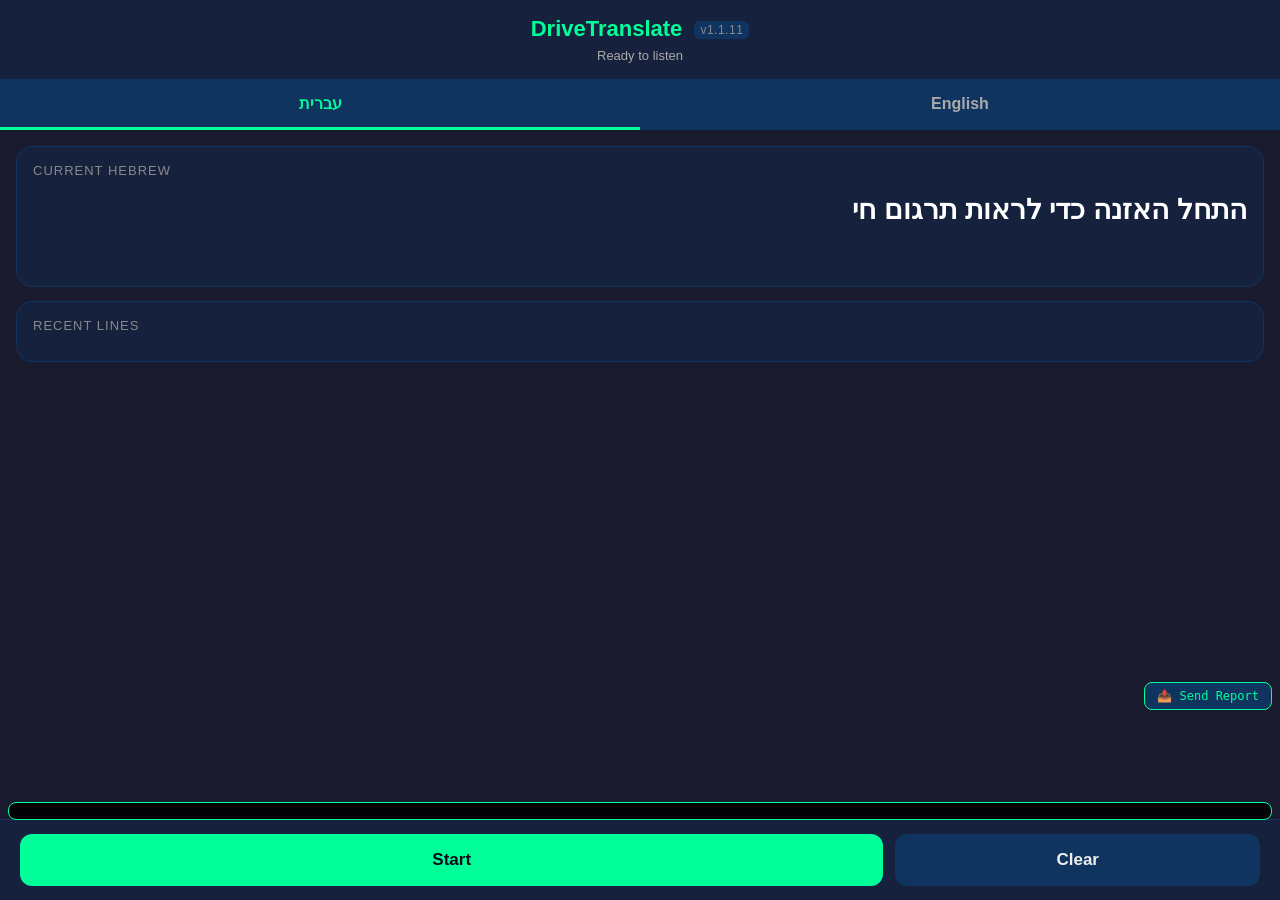
==== docs/index.html @ 8ceed7fc "[Chore]: Remove zombie-recognizer watchdog The watchdog was added to diagnose a suspected silent-sta" ====
<!DOCTYPE html>
<html lang="en">
<head>
    <meta charset="UTF-8">
    <meta name="viewport" content="width=device-width, initial-scale=1.0, maximum-scale=1.0, user-scalable=no">
    <meta name="apple-mobile-web-app-capable" content="yes">
    <meta name="apple-mobile-web-app-status-bar-style" content="black-translucent">
    <meta name="theme-color" content="#1a1a2e">
    <title>DriveTranslate</title>
    <link rel="manifest" href="manifest.json">
    <link rel="apple-touch-icon" href="icon-192.png">
    <link rel="stylesheet" href="style.css">
</head>
<body>
    <header>
        <h1>DriveTranslate <span class="version">v1.1.11</span></h1>
        <div id="status" class="status idle">Ready to listen</div>
    </header>

    <nav class="tabs">
        <button class="tab active" data-tab="hebrew">עברית</button>
        <button class="tab" data-tab="english">English</button>
    </nav>

    <main>
        <!-- Hebrew tab -->
        <section class="tab-content active" id="tab-hebrew">
            <div class="card">
                <h2>Current Hebrew</h2>
                <div id="current-hebrew" class="live-text rtl" dir="rtl">
                    התחל האזנה כדי לראות תרגום חי
                </div>
            </div>
            <div class="card">
                <h2>Recent Lines</h2>
                <div id="history-hebrew" class="history rtl" dir="rtl"></div>
            </div>
        </section>

        <!-- English tab -->
        <section class="tab-content" id="tab-english">
            <div class="card">
                <h2>Current English</h2>
                <div id="current-english" class="live-text">
                    Start listening to see the live transcript
                </div>
            </div>
            <div class="card">
                <h2>Recent Lines</h2>
                <div id="history-english" class="history"></div>
            </div>
        </section>
    </main>

    <footer>
        <button id="btn-toggle" class="btn-primary">Start</button>
        <button id="btn-clear" class="btn-secondary">Clear</button>
    </footer>

    <div id="debug-box" class="debug-box"></div>
    <button id="btn-send-report" class="btn-debug-report">📤 Send Report</button>

    <script src="app.js"></script>
</body>
</html>
---- docs/style.css ----
/* Reset */
* { box-sizing: border-box; margin: 0; padding: 0; }

body {
    font-family: -apple-system, BlinkMacSystemFont, 'Segoe UI', sans-serif;
    background: #1a1a2e;
    color: #eee;
    min-height: 100vh;
    display: flex;
    flex-direction: column;
    overflow-x: hidden;
    -webkit-user-select: none;
    user-select: none;
}

header {
    padding: 16px 20px;
    background: #16213e;
    border-bottom: 1px solid #0f3460;
    text-align: center;
}

header h1 {
    color: #0f9;
    font-size: 22px;
    margin-bottom: 6px;
}

.version {
    font-size: 12px;
    color: #888;
    font-weight: 400;
    vertical-align: middle;
    margin-left: 6px;
    padding: 2px 6px;
    background: #0f3460;
    border-radius: 6px;
    letter-spacing: 0.5px;
}

.status {
    font-size: 13px;
    color: #aaa;
    transition: color 0.2s;
}

.status.listening { color: #0f9; }
.status.error { color: #f55; }
.status.preparing { color: #ff5; }

.tabs {
    display: flex;
    background: #0f3460;
}

.tab {
    flex: 1;
    padding: 14px;
    background: transparent;
    border: none;
    color: #aaa;
    font-size: 16px;
    font-weight: 600;
    cursor: pointer;
    border-bottom: 3px solid transparent;
    transition: all 0.2s;
}

.tab.active {
    color: #0f9;
    border-bottom-color: #0f9;
}

main {
    flex: 1;
    padding: 16px;
    overflow-y: auto;
    -webkit-overflow-scrolling: touch;
}

.tab-content { display: none; }
.tab-content.active { display: block; }

.card {
    background: #16213e;
    border-radius: 16px;
    padding: 16px;
    margin-bottom: 14px;
    border: 1px solid #0f3460;
}

.card h2 {
    color: #888;
    font-size: 13px;
    font-weight: 500;
    text-transform: uppercase;
    letter-spacing: 1px;
    margin-bottom: 12px;
}

.live-text {
    font-size: 28px;
    font-weight: 600;
    line-height: 1.4;
    min-height: 80px;
    color: #fff;
    word-wrap: break-word;
}

.current-line {
    padding: 6px 0;
    border-bottom: 1px dashed #0f3460;
}

.current-line:last-child {
    border-bottom: none;
    color: #0f9;
}

.debug-box {
    position: fixed;
    bottom: 80px;
    left: 8px;
    right: 8px;
    background: rgba(0, 0, 0, 0.85);
    color: #0f9;
    font-family: monospace;
    font-size: 11px;
    padding: 8px;
    border-radius: 8px;
    border: 1px solid #0f9;
    max-height: 100px;
    overflow-y: auto;
    z-index: 9999;
    white-space: pre-wrap;
    pointer-events: none;
}

.btn-debug-report {
    position: fixed;
    bottom: 190px;
    right: 8px;
    background: #0f3460;
    color: #0f9;
    border: 1px solid #0f9;
    border-radius: 8px;
    padding: 6px 12px;
    font-size: 12px;
    font-family: monospace;
    z-index: 9999;
    cursor: pointer;
}
.btn-debug-report:active {
    background: #0f9;
    color: #0a0a1a;
}

.live-text.rtl {
    text-align: right;
    font-family: 'SF Hebrew', 'Arial Hebrew', sans-serif;
}

.history {
    max-height: 50vh;
    overflow-y: auto;
}

.history.rtl { text-align: right; }

.history-item {
    padding: 12px 0;
    border-bottom: 1px solid #0f3460;
    font-size: 18px;
    line-height: 1.4;
    color: #ccc;
}

.history-item:last-child { border-bottom: none; }

.history-item.rtl {
    font-family: 'SF Hebrew', 'Arial Hebrew', sans-serif;
}

footer {
    padding: 14px 20px;
    background: #16213e;
    border-top: 1px solid #0f3460;
    display: flex;
    gap: 12px;
    padding-bottom: max(14px, env(safe-area-inset-bottom));
}

.btn-primary, .btn-secondary {
    flex: 1;
    padding: 16px;
    border: none;
    border-radius: 12px;
    font-size: 17px;
    font-weight: 600;
    cursor: pointer;
    transition: all 0.2s;
}

.btn-primary {
    background: #0f9;
    color: #0a0a1a;
}

.btn-primary.listening {
    background: #f55;
    color: #fff;
}

.btn-secondary {
    background: #0f3460;
    color: #eee;
    flex: 0.4;
}

.btn-primary:active, .btn-secondary:active {
    transform: scale(0.97);
}
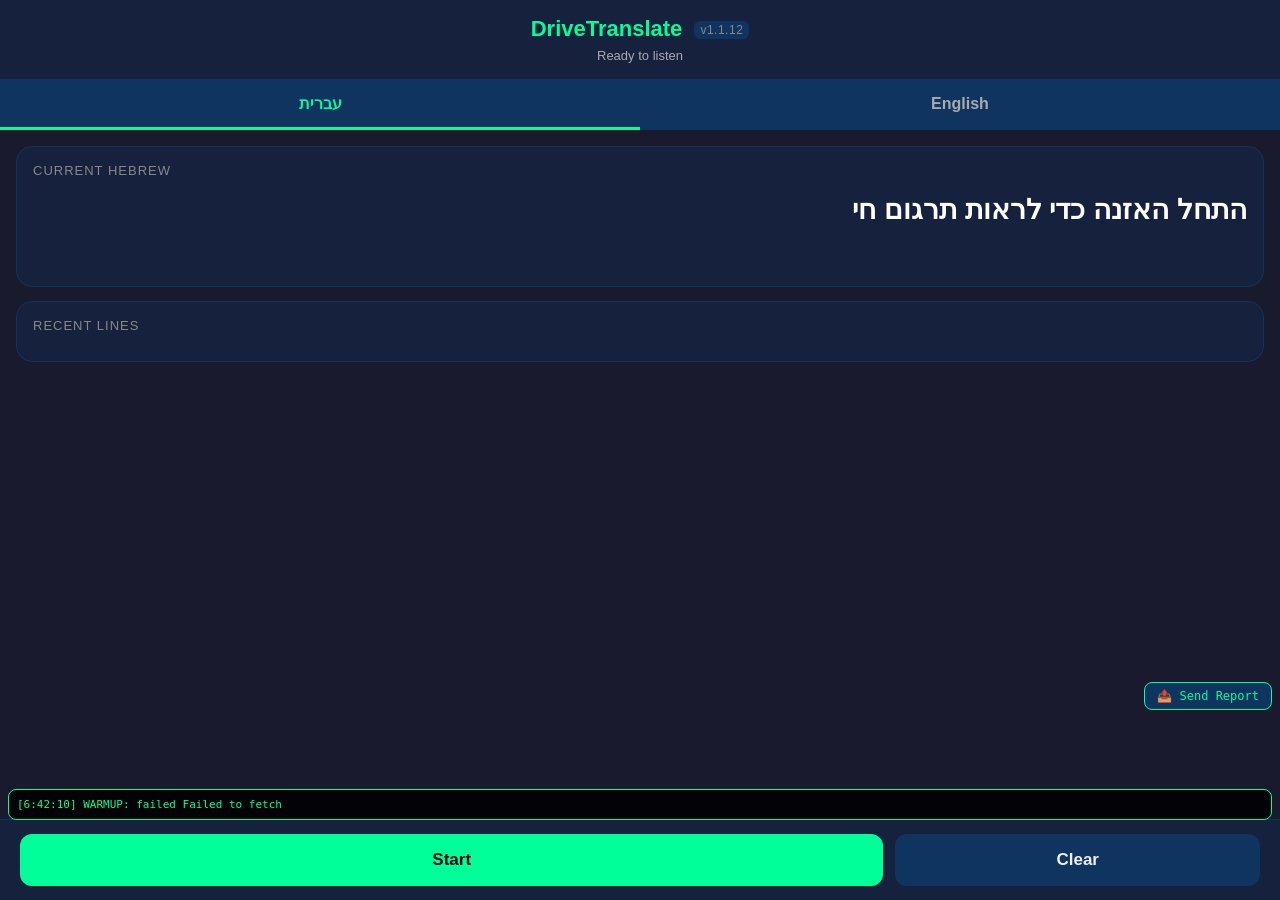
==== commit 2da3d188: "[Feat]: Pre-warm Cloudflare Worker connection on page load On page load, the app sends a fire-and-fo" ====
--- a/docs/index.html
+++ b/docs/index.html
@@ -13,7 +13,7 @@
 </head>
 <body>
     <header>
-        <h1>DriveTranslate <span class="version">v1.1.11</span></h1>
+        <h1>DriveTranslate <span class="version">v1.1.12</span></h1>
         <div id="status" class="status idle">Ready to listen</div>
     </header>
 
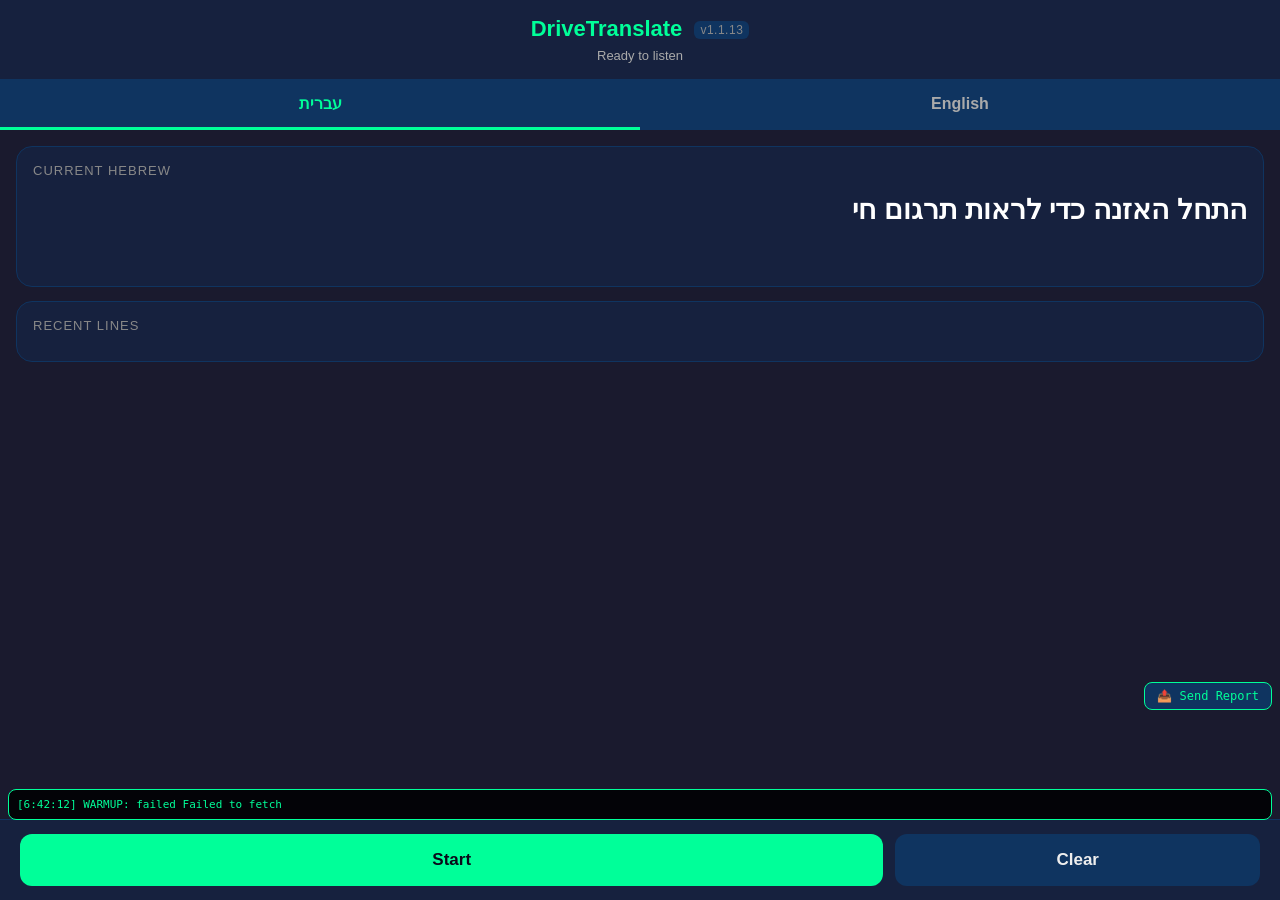
==== commit fa761730: "[Fix]: Remove recognizer restart and 5-word chunking (audio-loss regression) The stop()->restart cyc" ====
--- a/docs/index.html
+++ b/docs/index.html
@@ -13,7 +13,7 @@
 </head>
 <body>
     <header>
-        <h1>DriveTranslate <span class="version">v1.1.12</span></h1>
+        <h1>DriveTranslate <span class="version">v1.1.13</span></h1>
         <div id="status" class="status idle">Ready to listen</div>
     </header>
 
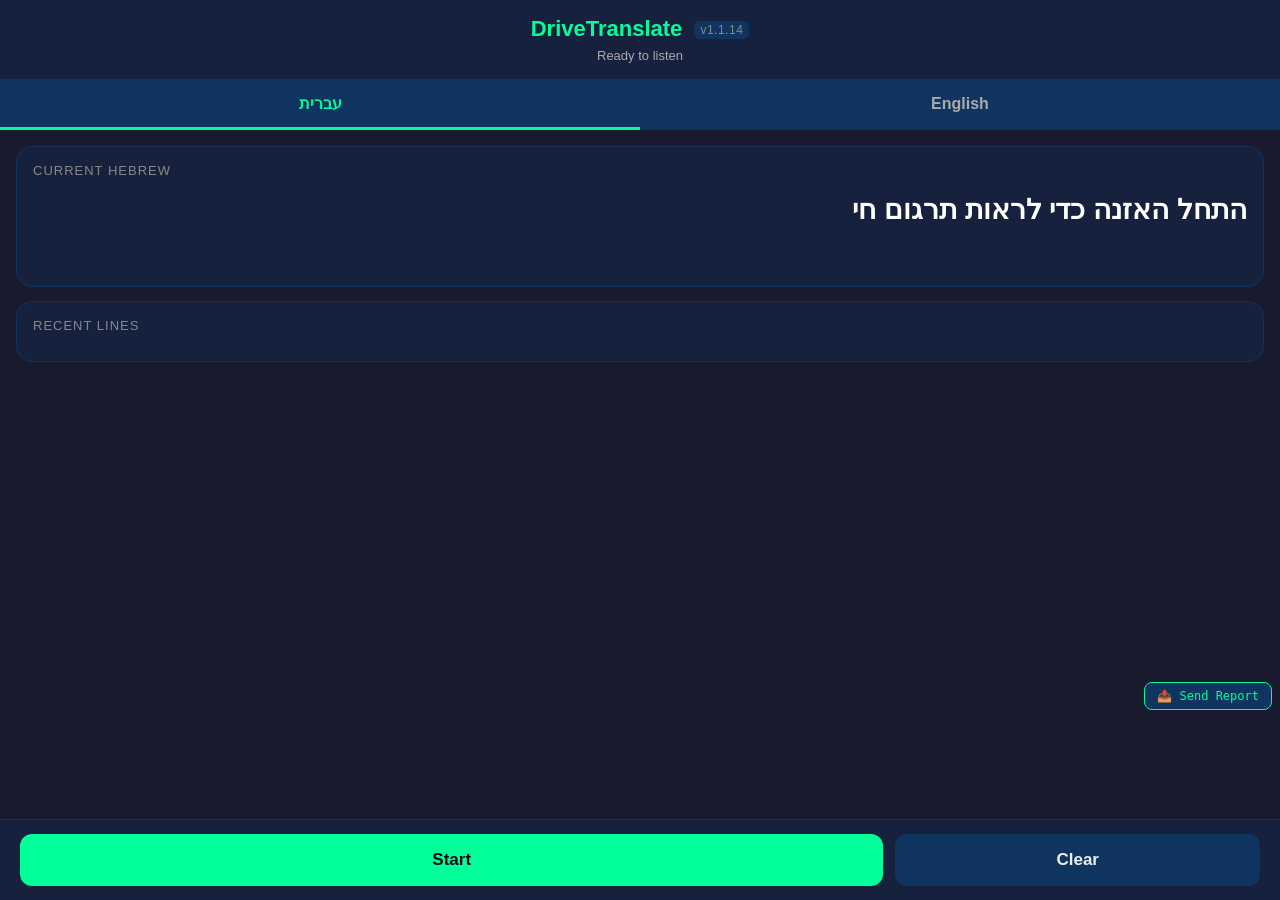
==== commit 79d4170c: "[Chore]: Split debug flags — hide overlay but keep Send Report Replaced the single DEBUG_MODE flag w" ====
--- a/docs/index.html
+++ b/docs/index.html
@@ -13,7 +13,7 @@
 </head>
 <body>
     <header>
-        <h1>DriveTranslate <span class="version">v1.1.13</span></h1>
+        <h1>DriveTranslate <span class="version">v1.1.14</span></h1>
         <div id="status" class="status idle">Ready to listen</div>
     </header>
 
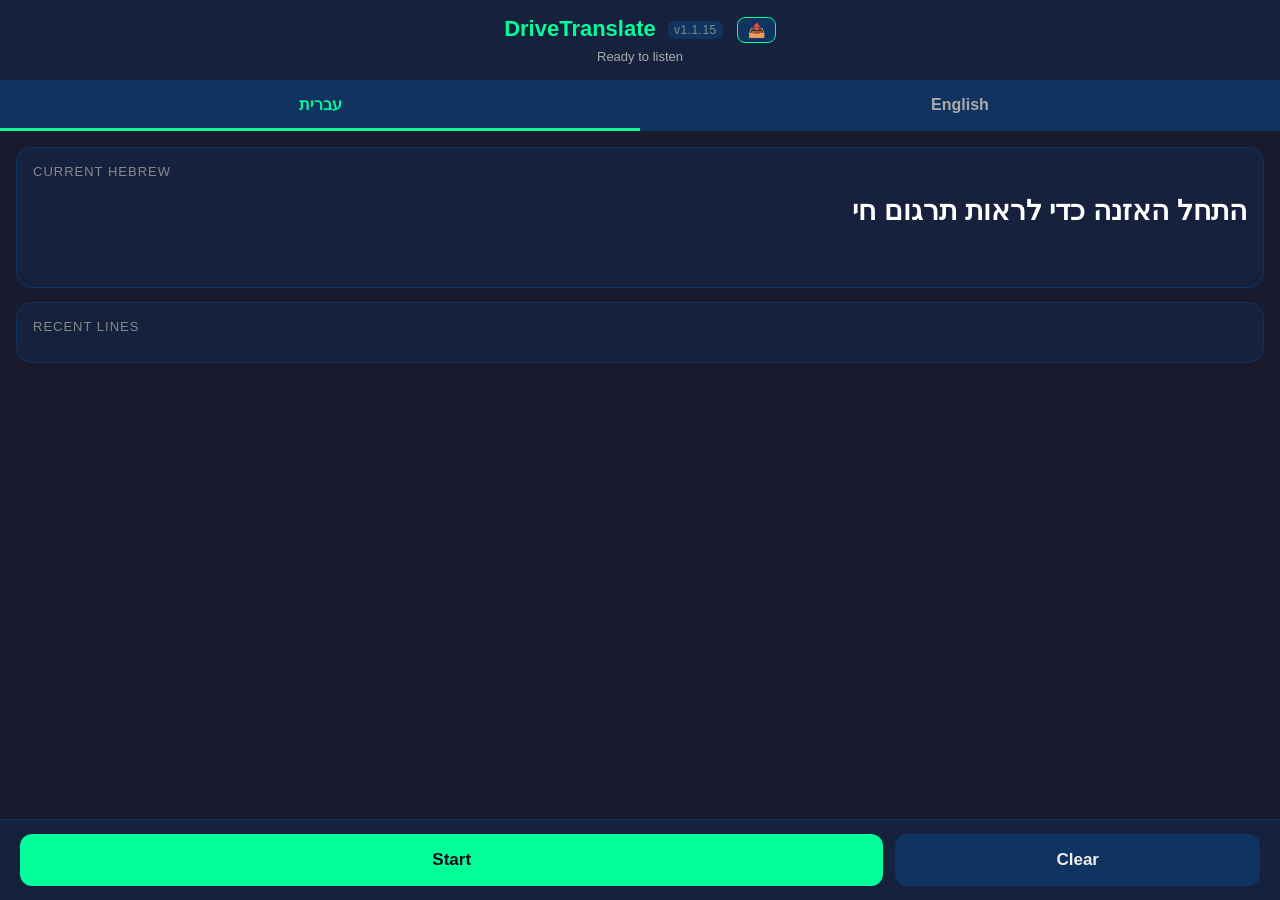
==== commit dfee577f: "[Chore]: Move Send Report button into header to stop overlapping translation The Send Report button " ====
--- a/docs/index.html
+++ b/docs/index.html
@@ -13,7 +13,9 @@
 </head>
 <body>
     <header>
-        <h1>DriveTranslate <span class="version">v1.1.14</span></h1>
+        <h1>DriveTranslate <span class="version">v1.1.15</span>
+            <button id="btn-send-report" class="btn-debug-report">📤</button>
+        </h1>
         <div id="status" class="status idle">Ready to listen</div>
     </header>
 
@@ -58,7 +60,6 @@
     </footer>
 
     <div id="debug-box" class="debug-box"></div>
-    <button id="btn-send-report" class="btn-debug-report">📤 Send Report</button>
 
     <script src="app.js"></script>
 </body>
--- a/docs/style.css
+++ b/docs/style.css
@@ -137,17 +137,16 @@
 }
 
 .btn-debug-report {
-    position: fixed;
-    bottom: 190px;
-    right: 8px;
+    display: inline-block;
+    vertical-align: middle;
+    margin-left: 8px;
     background: #0f3460;
     color: #0f9;
     border: 1px solid #0f9;
     border-radius: 8px;
-    padding: 6px 12px;
-    font-size: 12px;
+    padding: 4px 10px;
+    font-size: 14px;
     font-family: monospace;
-    z-index: 9999;
     cursor: pointer;
 }
 .btn-debug-report:active {
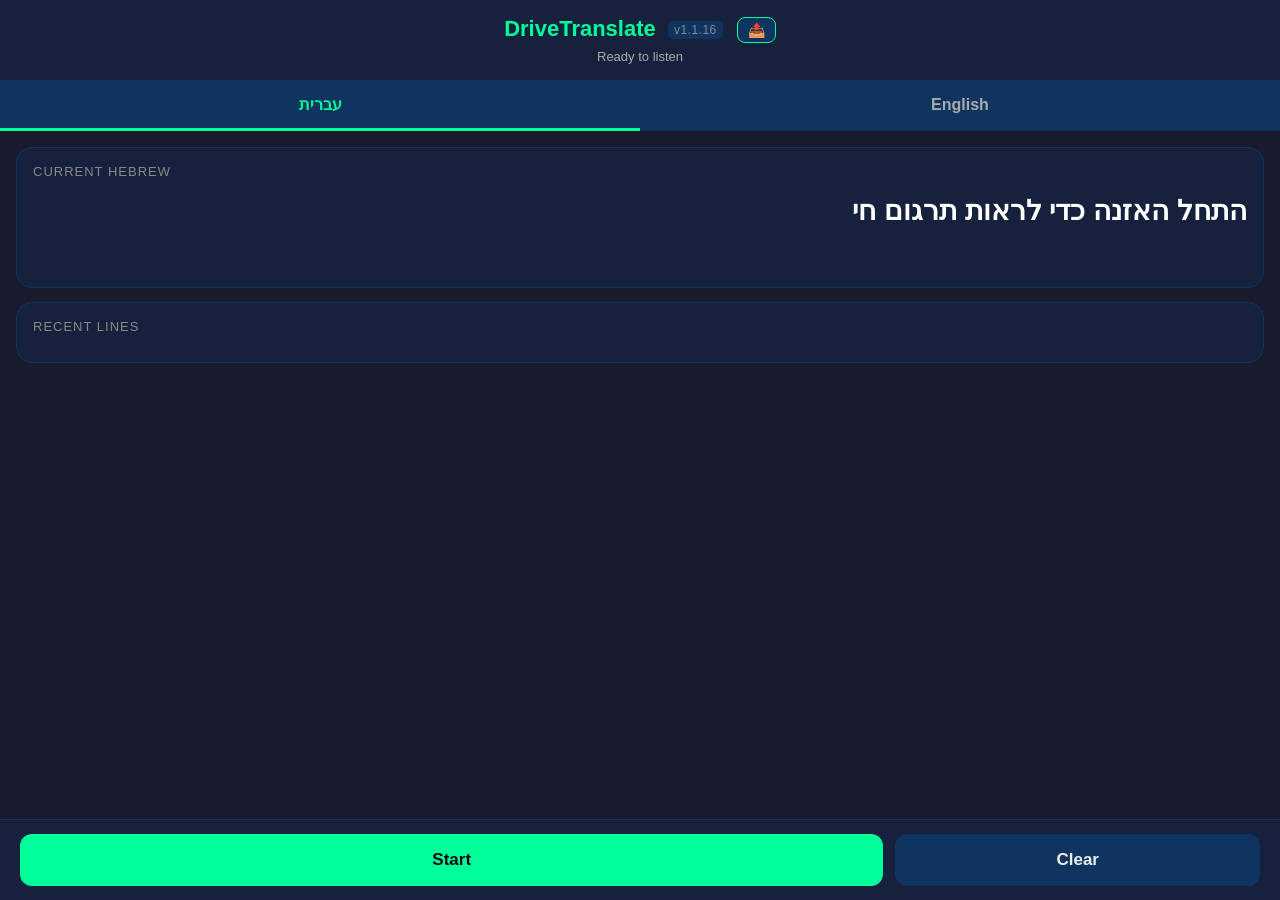
==== commit dcbc0353: "[Feat]: Add smart auto-scroll to keep newest translation line in view As lines accumulate, the newes" ====
--- a/docs/index.html
+++ b/docs/index.html
@@ -13,7 +13,7 @@
 </head>
 <body>
     <header>
-        <h1>DriveTranslate <span class="version">v1.1.15</span>
+        <h1>DriveTranslate <span class="version">v1.1.16</span>
             <button id="btn-send-report" class="btn-debug-report">📤</button>
         </h1>
         <div id="status" class="status idle">Ready to listen</div>
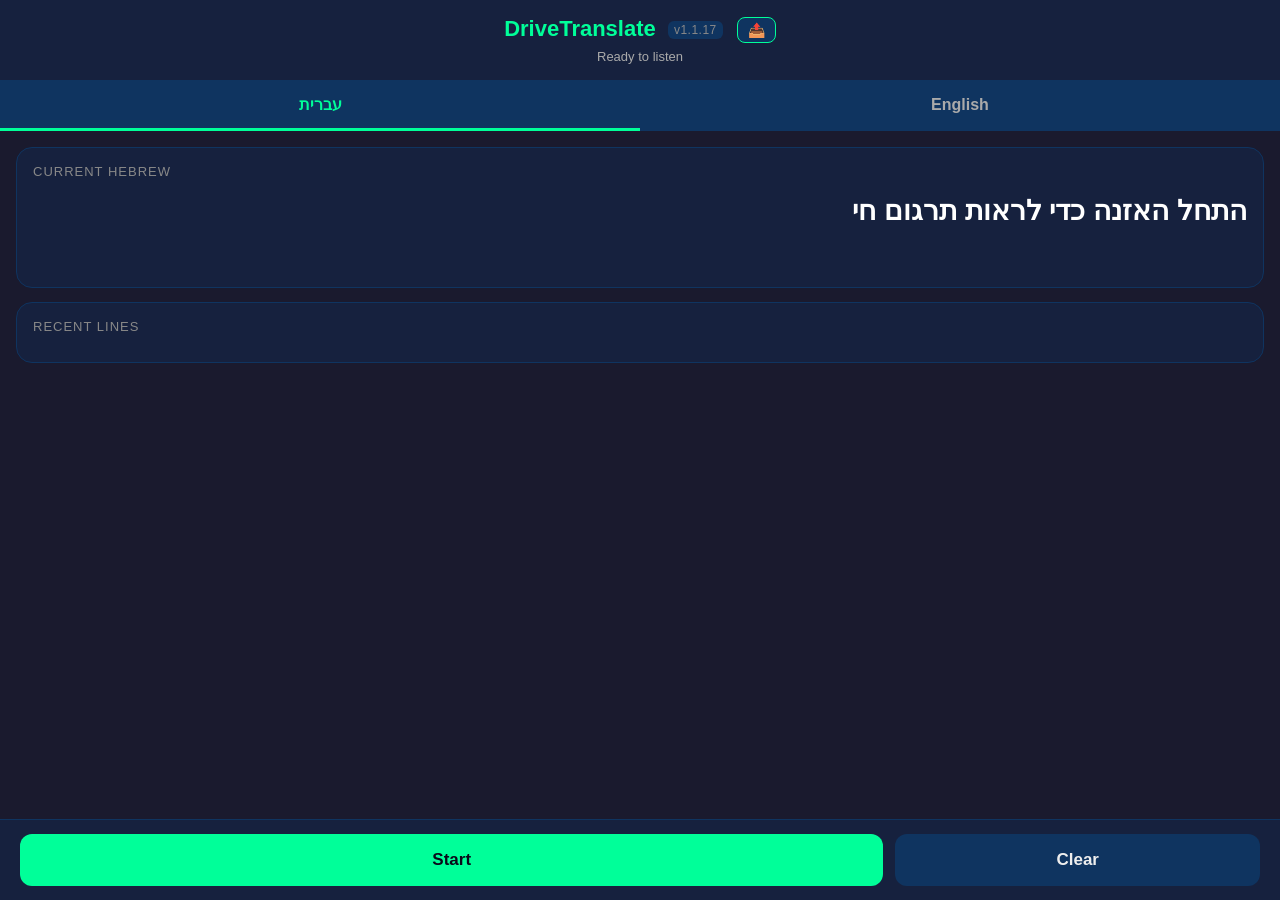
==== commit bc20626c: "[Fix]: Separate live interim line from finalized lines; preserve order Fixes the confusing display w" ====
--- a/docs/index.html
+++ b/docs/index.html
@@ -13,7 +13,7 @@
 </head>
 <body>
     <header>
-        <h1>DriveTranslate <span class="version">v1.1.16</span>
+        <h1>DriveTranslate <span class="version">v1.1.17</span>
             <button id="btn-send-report" class="btn-debug-report">📤</button>
         </h1>
         <div id="status" class="status idle">Ready to listen</div>
--- a/docs/style.css
+++ b/docs/style.css
@@ -114,6 +114,10 @@
 
 .current-line:last-child {
     border-bottom: none;
+}
+
+/* The live (in-progress) interim line — highlighted green. */
+.current-line.live {
     color: #0f9;
 }
 
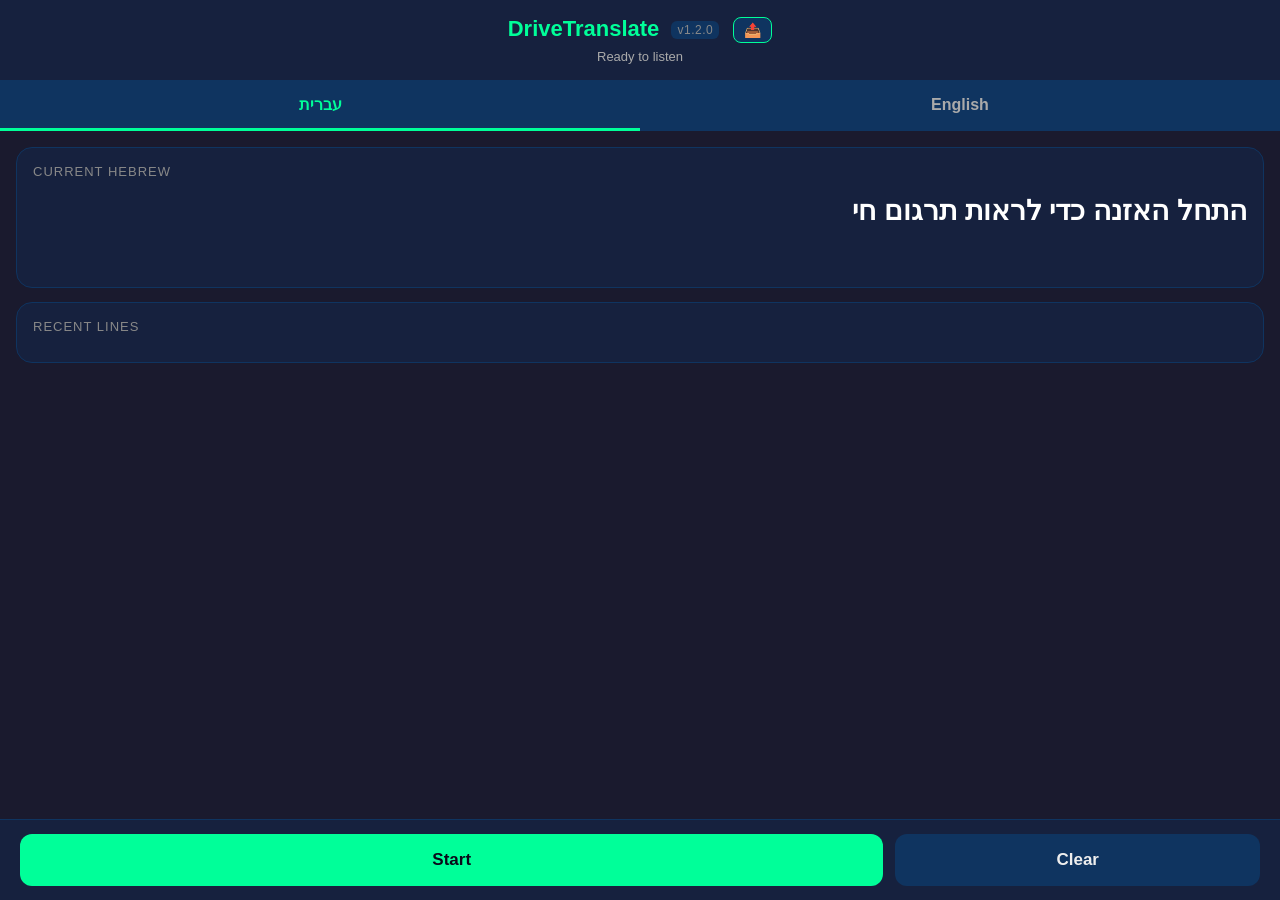
==== commit f8f171f3: "[Chore]: Release version 1.2.0 Minor release rolling up the live-translation UX work developed acros" ====
--- a/docs/index.html
+++ b/docs/index.html
@@ -13,7 +13,7 @@
 </head>
 <body>
     <header>
-        <h1>DriveTranslate <span class="version">v1.1.17</span>
+        <h1>DriveTranslate <span class="version">v1.2.0</span>
             <button id="btn-send-report" class="btn-debug-report">📤</button>
         </h1>
         <div id="status" class="status idle">Ready to listen</div>
